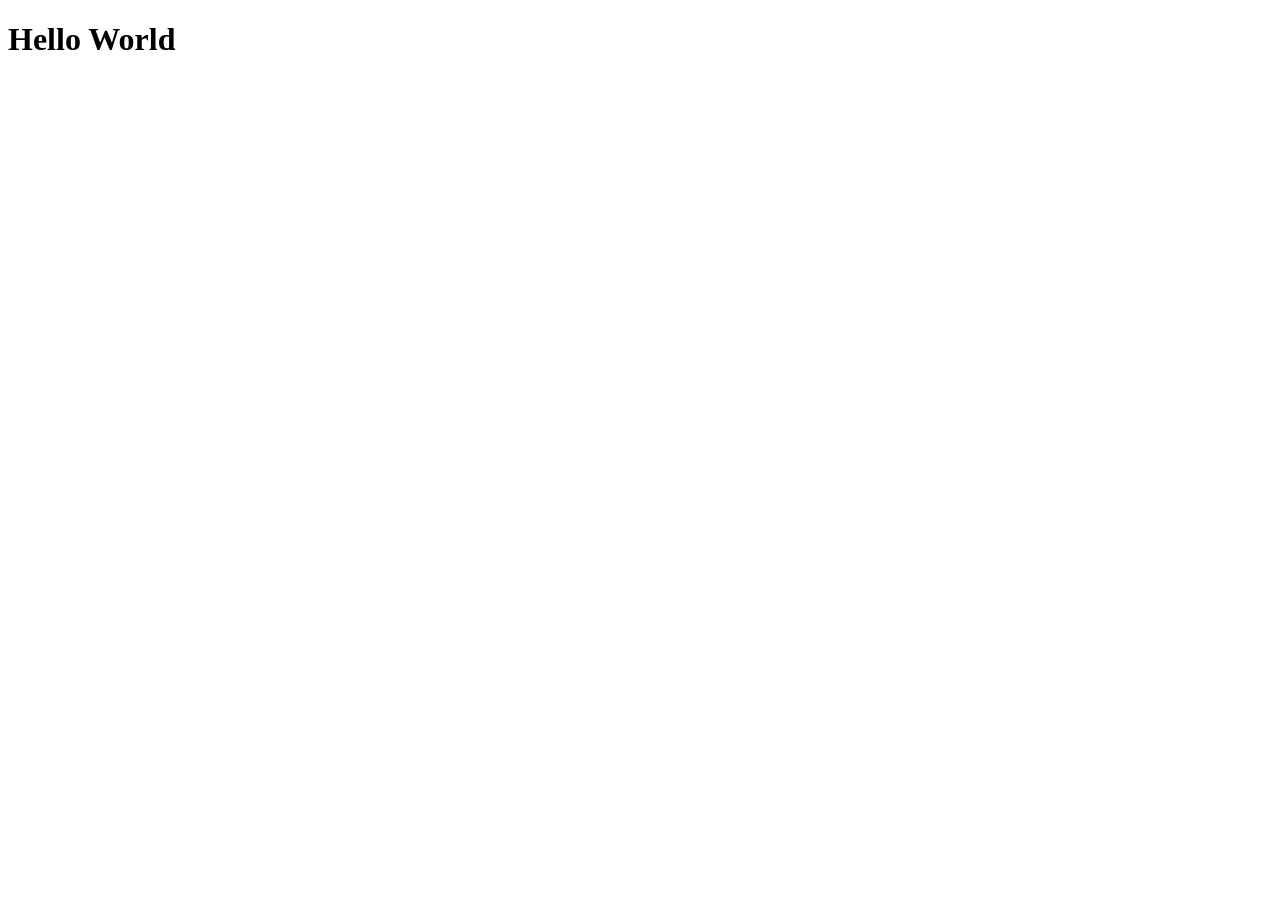
==== index.html @ d65ecfda "Create index.html Create index file to test page showing" ====
<!DOCTYPE html>
<html lang="en">
<head>
    <meta charset="UTF-8">
    <meta name="viewport" content="width=device-width, initial-scale=1.0">
    <title>willpang | Portfolio</title>
</head>
<body>
    <h1>Hello World</h1>
</body>
</html>
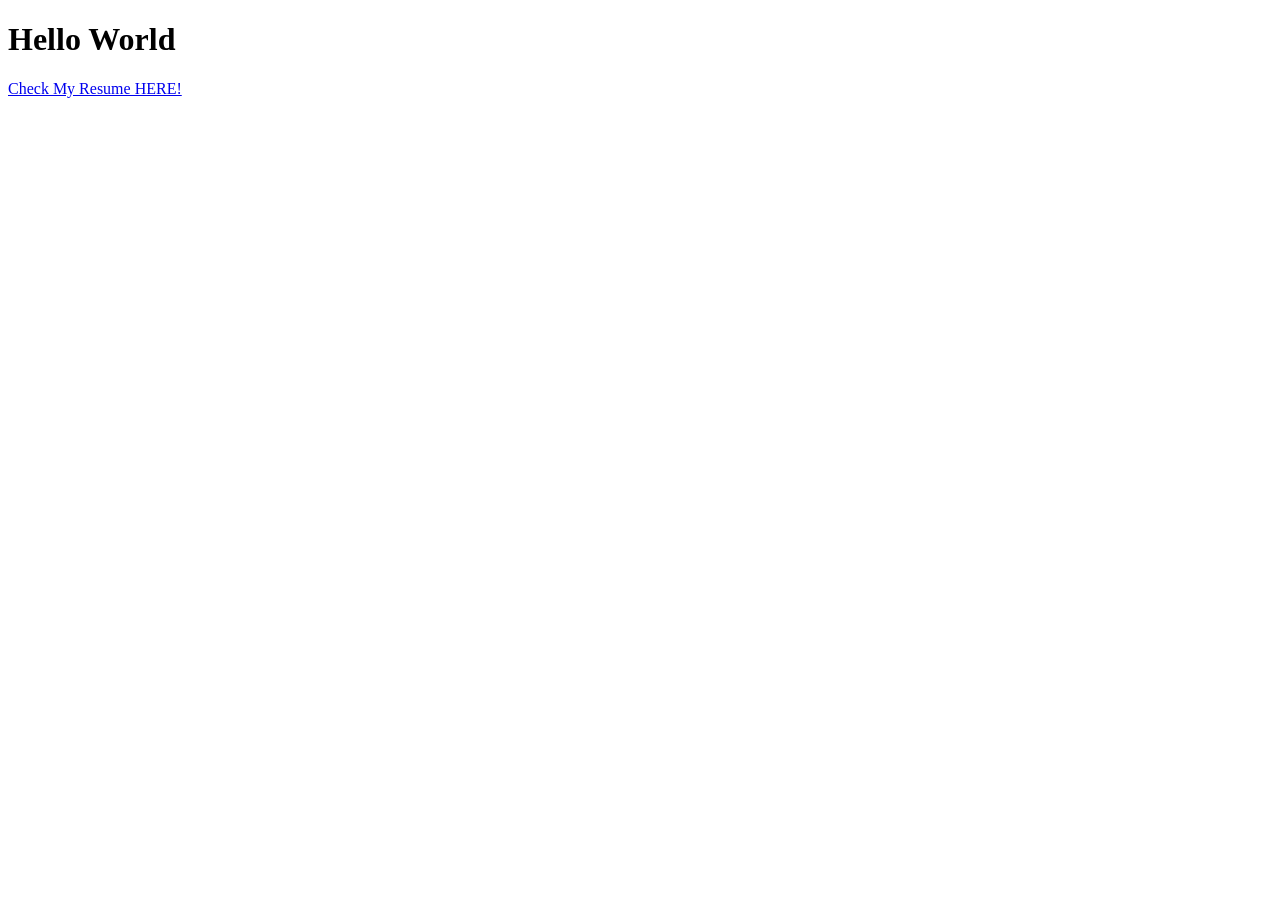
==== commit 96dacd4e: "Update index.html Add link to resume" ====
--- a/index.html
+++ b/index.html
@@ -7,5 +7,6 @@
 </head>
 <body>
     <h1>Hello World</h1>
+    <a href="./public/resume.html">Check My Resume HERE!</a>
 </body>
 </html>
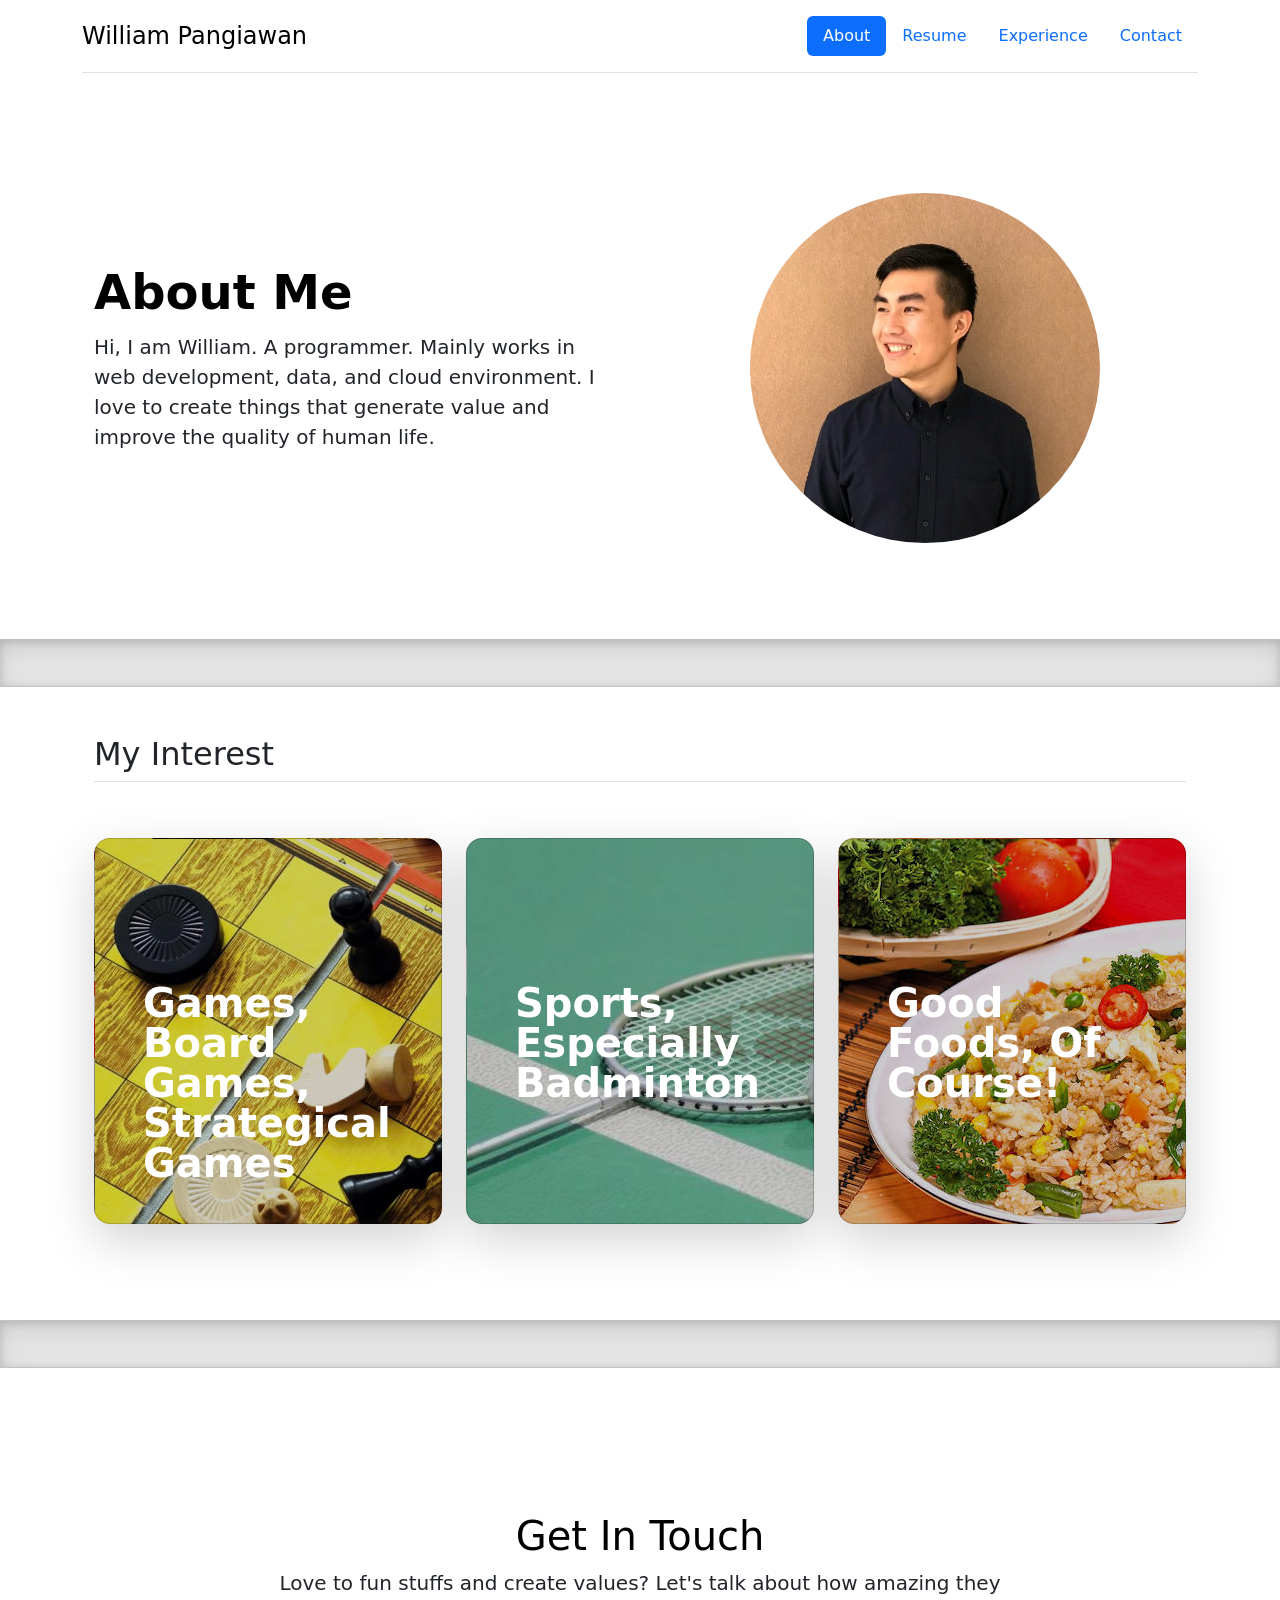
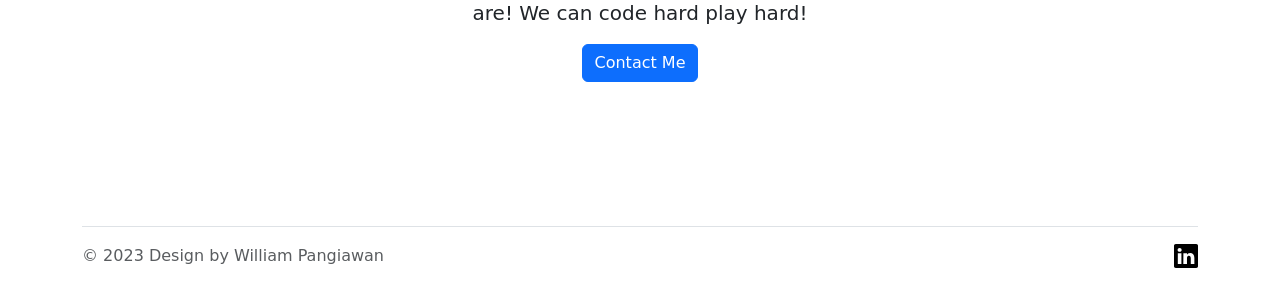
==== commit b057fb50: "Update Portfolio Homepage" ====
--- a/index.html
+++ b/index.html
@@ -1,12 +1,99 @@
-<!DOCTYPE html>
+
 <html lang="en">
 <head>
     <meta charset="UTF-8">
     <meta name="viewport" content="width=device-width, initial-scale=1.0">
     <title>willpang | Portfolio</title>
+
+    <link href="https://cdn.jsdelivr.net/npm/bootstrap@5.3.0/dist/css/bootstrap.min.css" rel="stylesheet" integrity="sha384-9ndCyUaIbzAi2FUVXJi0CjmCapSmO7SnpJef0486qhLnuZ2cdeRhO02iuK6FUUVM" crossorigin="anonymous">
+    <link href="./assets/css/styles.css" rel="stylesheet">
 </head>
 <body>
-    <h1>Hello World</h1>
-    <a href="./public/resume.html">Check My Resume HERE!</a>
+    <div class="container">
+    <header class="d-flex flex-wrap justify-content-center py-3 mb-4 border-bottom">
+        <a href="/" class="d-flex align-items-center mb-3 mb-md-0 me-md-auto link-body-emphasis text-decoration-none">
+            <span class="fs-4">William Pangiawan</span>
+        </a>
+
+        <ul class="nav nav-pills">
+            <li class="nav-item"><a href="#" class="nav-link active" aria-current="page">About</a></li>
+            <li class="nav-item"><a href="./public/resume.html" class="nav-link">Resume</a></li>
+            <li class="nav-item"><a href="#" class="nav-link">Experience</a></li>
+            <li class="nav-item"><a href="#" class="nav-link">Contact</a></li>
+        </ul>
+    </header>
+    </div>
+
+    <div class="container col-xxl-8 px-4 py-5">
+        <div class="row flex-lg-row-reverse g-5 py-5 flex-center">
+            <div class="col-10 col-sm-8 col-lg-6">
+                <img src="./assets/images/profile.jpeg" class="d-block mx-lg-auto img-fluid rounded-circle" alt="Bootstrap Themes" width="350" height="250" loading="lazy">
+            </div>
+            <div class="col-lg-6">
+                <h1 class="display-5 fw-bold text-body-emphasis lh-1 mb-3">About Me</h1>
+                <p class="lead">Hi, I am William. A programmer. Mainly works in web development, data, and cloud environment. I love to create things that generate value and improve the quality of human life.</p>
+            </div>
+        </div>
+    </div>
+
+    <div class="divider"></div>
+
+    <div class="container px-4 py-5" id="custom-cards">
+        <h2 class="pb-2 border-bottom">My Interest</h2>
+    
+        <div class="row row-cols-1 row-cols-lg-3 align-items-stretch g-4 py-5">
+            <div class="col">
+                <div class="card card-cover h-100 overflow-hidden text-bg-dark rounded-4 shadow-lg" style="background-image: url('./assets/images/boardgame.png');">
+                    <div class="d-flex flex-column h-100 p-5 pb-3 text-white text-shadow-1">
+                        <h3 class="pt-5 mt-5 mb-4 display-6 lh-1 fw-bold">Games, Board Games, Strategical Games</h3>
+                    </div>
+                </div>
+            </div>
+        
+            <div class="col">
+                <div class="card card-cover h-100 overflow-hidden text-bg-dark rounded-4 shadow-lg" style="background-image: url('./assets/images/badminton.png');">
+                    <div class="d-flex flex-column h-100 p-5 pb-3 text-white text-shadow-1">
+                        <h3 class="pt-5 mt-5 mb-4 display-6 lh-1 fw-bold">Sports, Especially Badminton</h3>
+                    </div>
+                </div>
+            </div>
+        
+            <div class="col">
+                <div class="card card-cover h-100 overflow-hidden text-bg-dark rounded-4 shadow-lg" style="background-image: url('./assets/images/nasi-goreng.png');">
+                    <div class="d-flex flex-column h-100 p-5 pb-3 text-white text-shadow-1">
+                        <h3 class="pt-5 mt-5 mb-4 display-6 lh-1 fw-bold">Good Foods, Of Course!</h3>
+                    </div>
+                </div>
+            </div>
+        </div>
+    </div>
+
+    <div class="divider"></div>
+
+    <div class="my-5">
+        <div class="p-5 text-center">
+            <div class="container py-5">
+                <h1 class="text-body-emphasis">Get In Touch</h1>
+                <p class="col-lg-8 mx-auto lead">
+                    Love to fun stuffs and create values? Let's talk about how amazing they are! We can code hard play hard!
+                </p>
+                <a class="btn btn-primary" href="https://www.linkedin.com/in/william-pangiawan/" role="button">Contact Me</a>
+            </div>
+        </div>
+    </div>
+
+    <div class="container">
+        <footer class="d-flex flex-wrap justify-content-between align-items-center py-3 my-4 border-top">
+            <div class="col-md-4 d-flex align-items-center">
+                <span class="mb-3 mb-md-0 text-body-secondary">© 2023 Design by William Pangiawan</span>
+            </div>
+        
+            <ul class="nav col-md-4 justify-content-end list-unstyled d-flex">
+                <li class="ms-3"><a class="text-body-secondary" href="https://www.linkedin.com/in/william-pangiawan/" target="_blank" rel="noopener noreferrer"><img src="./assets/images/linkedin.svg" alt="linkedin profile" width="24" height="24"/></a></li>
+            </ul>
+        </footer>
+    </div>
+
+    <script src="https://cdn.jsdelivr.net/npm/bootstrap@5.3.0/dist/js/bootstrap.bundle.min.js" integrity="sha384-geWF76RCwLtnZ8qwWowPQNguL3RmwHVBC9FhGdlKrxdiJJigb/j/68SIy3Te4Bkz" crossorigin="anonymous"></script>
 </body>
 </html>
--- a/assets/css/styles.css
+++ b/assets/css/styles.css
@@ -0,0 +1,13 @@
+.divider {
+    width: 100%;
+    height: 3rem;
+    background-color: rgba(0, 0, 0, .1);
+    border: solid rgba(0, 0, 0, .15);
+    border-width: 1px 0;
+    box-shadow: inset 0 0.5em 1.5em rgba(0, 0, 0, .1), inset 0 0.125em 0.5em rgba(0, 0, 0, .15);
+}
+
+.flex-center {
+    align-items: center;
+    justify-content: center;
+}
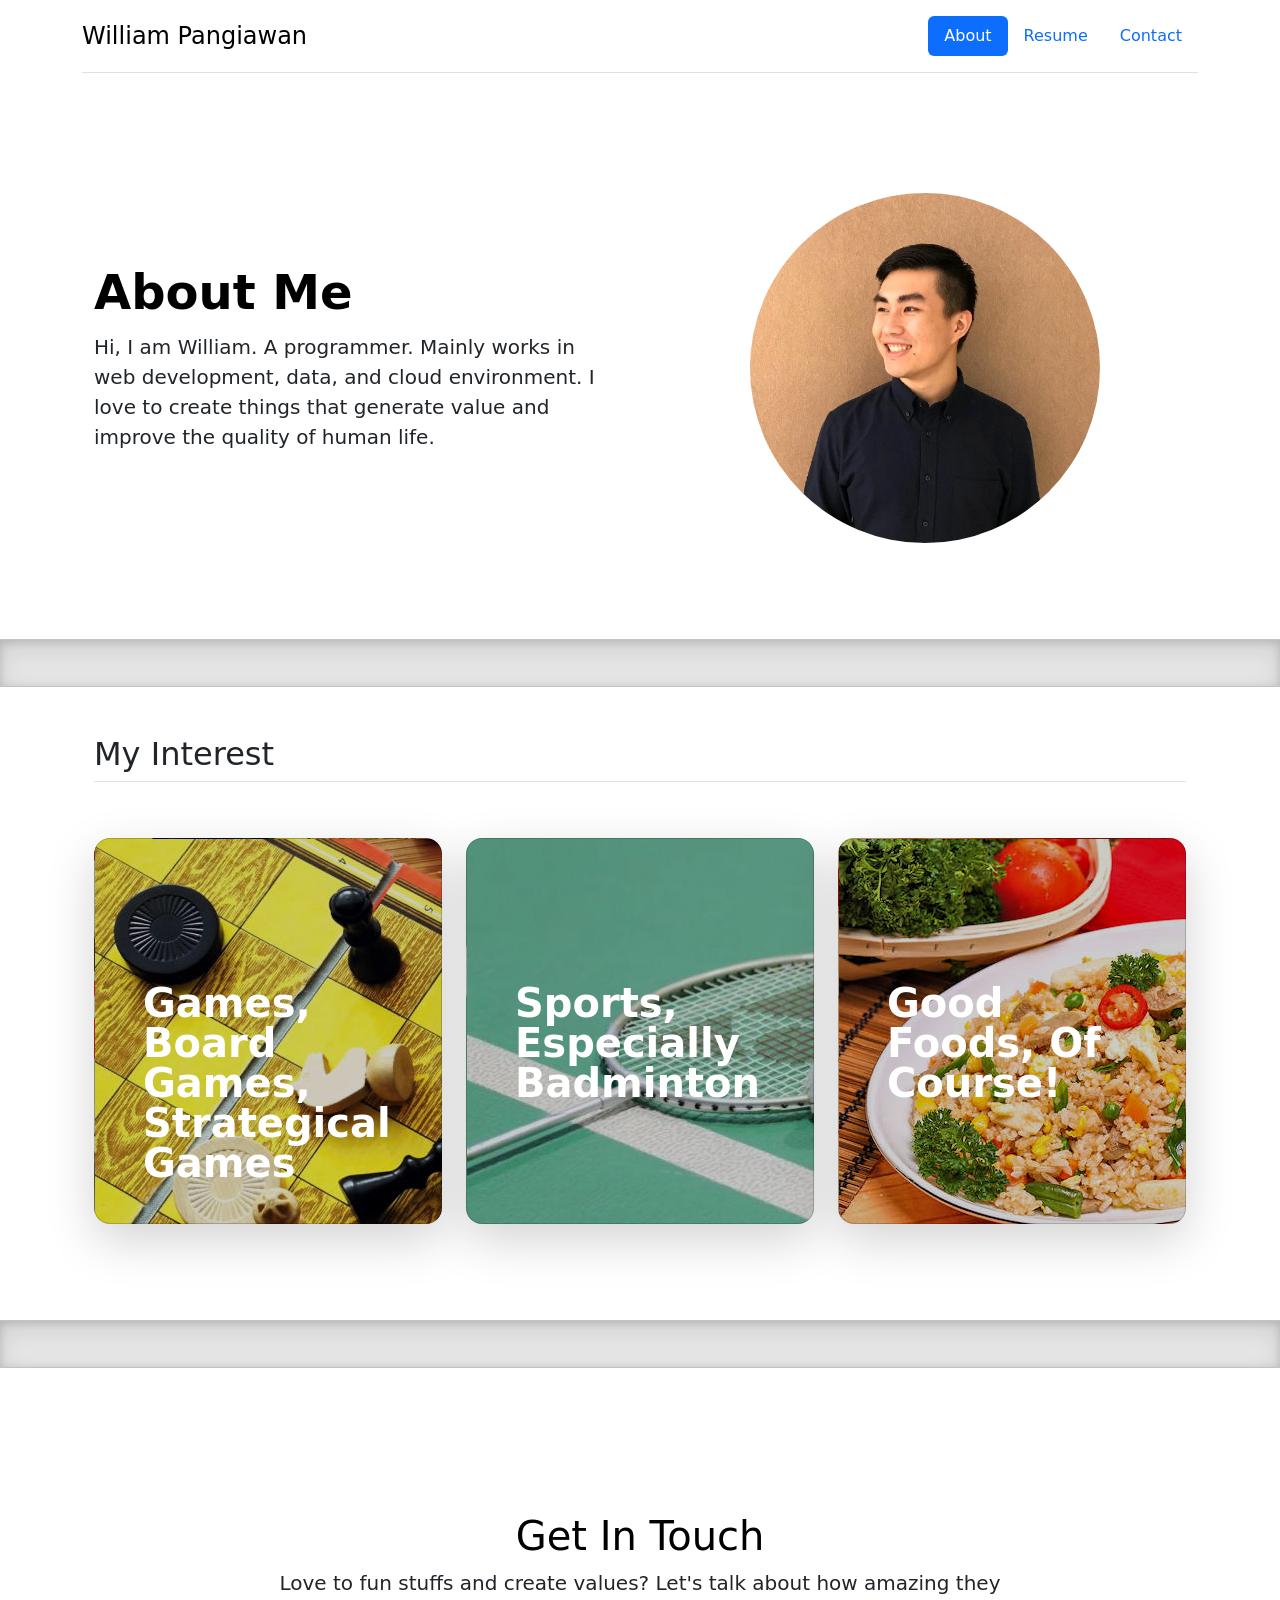
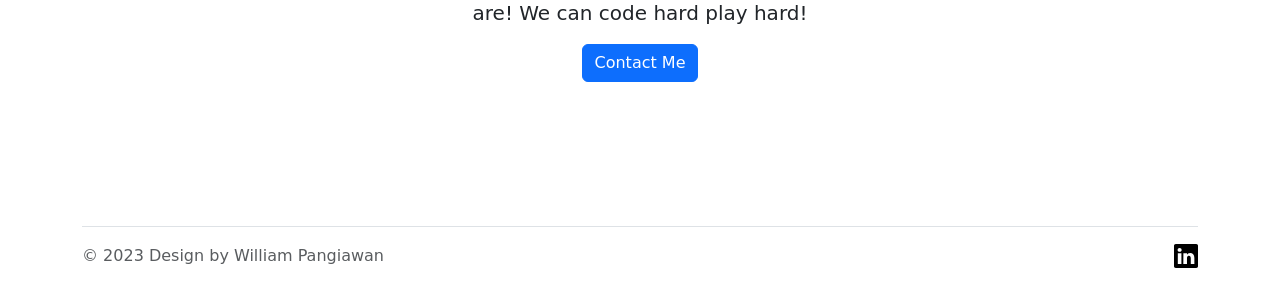
==== commit 33e57916: "Add section" ====
--- a/index.html
+++ b/index.html
@@ -6,93 +6,103 @@
     <title>willpang | Portfolio</title>
 
     <link href="https://cdn.jsdelivr.net/npm/bootstrap@5.3.0/dist/css/bootstrap.min.css" rel="stylesheet" integrity="sha384-9ndCyUaIbzAi2FUVXJi0CjmCapSmO7SnpJef0486qhLnuZ2cdeRhO02iuK6FUUVM" crossorigin="anonymous">
-    <link href="./assets/css/styles.css" rel="stylesheet">
+    <link href="/assets/css/styles.css" rel="stylesheet">
 </head>
 <body>
-    <div class="container">
-    <header class="d-flex flex-wrap justify-content-center py-3 mb-4 border-bottom">
-        <a href="/" class="d-flex align-items-center mb-3 mb-md-0 me-md-auto link-body-emphasis text-decoration-none">
-            <span class="fs-4">William Pangiawan</span>
-        </a>
+    <section id="navbar">
+        <div class="container">
+        <header class="d-flex flex-wrap justify-content-center py-3 mb-4 border-bottom">
+            <a href="/" class="d-flex align-items-center mb-3 mb-md-0 me-md-auto link-body-emphasis text-decoration-none">
+                <span class="fs-4">William Pangiawan</span>
+            </a>
 
-        <ul class="nav nav-pills">
-            <li class="nav-item"><a href="#" class="nav-link active" aria-current="page">About</a></li>
-            <li class="nav-item"><a href="./public/resume.html" class="nav-link">Resume</a></li>
-            <li class="nav-item"><a href="#" class="nav-link">Experience</a></li>
-            <li class="nav-item"><a href="#" class="nav-link">Contact</a></li>
-        </ul>
-    </header>
-    </div>
+            <ul class="nav nav-pills">
+                <li class="nav-item"><a href="/" class="nav-link active" aria-current="page">About</a></li>
+                <li class="nav-item"><a href="/public/resume.html" class="nav-link">Resume</a></li>
+                <!-- <li class="nav-item"><a href="#" class="nav-link" title="Coming Soon">Experience</a></li> -->
+                <li class="nav-item"><a href="/#contact" class="nav-link">Contact</a></li>
+            </ul>
+        </header>
+        </div>
+    </section>
 
-    <div class="container col-xxl-8 px-4 py-5">
-        <div class="row flex-lg-row-reverse g-5 py-5 flex-center">
-            <div class="col-10 col-sm-8 col-lg-6">
-                <img src="./assets/images/profile.jpeg" class="d-block mx-lg-auto img-fluid rounded-circle" alt="Bootstrap Themes" width="350" height="250" loading="lazy">
-            </div>
-            <div class="col-lg-6">
-                <h1 class="display-5 fw-bold text-body-emphasis lh-1 mb-3">About Me</h1>
-                <p class="lead">Hi, I am William. A programmer. Mainly works in web development, data, and cloud environment. I love to create things that generate value and improve the quality of human life.</p>
+    <section id="about">
+        <div class="container col-xxl-8 px-4 py-5">
+            <div class="row flex-lg-row-reverse g-5 py-5 flex-center">
+                <div class="col-10 col-sm-8 col-lg-6">
+                    <img src="/assets/images/profile.jpeg" class="d-block mx-lg-auto img-fluid rounded-circle" alt="Bootstrap Themes" width="350" height="250" loading="lazy">
+                </div>
+                <div class="col-lg-6">
+                    <h1 class="display-5 fw-bold text-body-emphasis lh-1 mb-3">About Me</h1>
+                    <p class="lead">Hi, I am William. A programmer. Mainly works in web development, data, and cloud environment. I love to create things that generate value and improve the quality of human life.</p>
+                </div>
             </div>
         </div>
-    </div>
+    </section>
 
     <div class="divider"></div>
 
-    <div class="container px-4 py-5" id="custom-cards">
-        <h2 class="pb-2 border-bottom">My Interest</h2>
-    
-        <div class="row row-cols-1 row-cols-lg-3 align-items-stretch g-4 py-5">
-            <div class="col">
-                <div class="card card-cover h-100 overflow-hidden text-bg-dark rounded-4 shadow-lg" style="background-image: url('./assets/images/boardgame.png');">
-                    <div class="d-flex flex-column h-100 p-5 pb-3 text-white text-shadow-1">
-                        <h3 class="pt-5 mt-5 mb-4 display-6 lh-1 fw-bold">Games, Board Games, Strategical Games</h3>
+    <section id="my-interest">
+        <div class="container px-4 py-5" id="custom-cards">
+            <h2 class="pb-2 border-bottom">My Interest</h2>
+        
+            <div class="row row-cols-1 row-cols-lg-3 align-items-stretch g-4 py-5">
+                <div class="col">
+                    <div class="card card-cover h-100 overflow-hidden text-bg-dark rounded-4 shadow-lg" style="background-image: url('/assets/images/boardgame.png');">
+                        <div class="d-flex flex-column h-100 p-5 pb-3 text-white text-shadow-1">
+                            <h3 class="pt-5 mt-5 mb-4 display-6 lh-1 fw-bold">Games, Board Games, Strategical Games</h3>
+                        </div>
                     </div>
                 </div>
-            </div>
-        
-            <div class="col">
-                <div class="card card-cover h-100 overflow-hidden text-bg-dark rounded-4 shadow-lg" style="background-image: url('./assets/images/badminton.png');">
-                    <div class="d-flex flex-column h-100 p-5 pb-3 text-white text-shadow-1">
-                        <h3 class="pt-5 mt-5 mb-4 display-6 lh-1 fw-bold">Sports, Especially Badminton</h3>
+            
+                <div class="col">
+                    <div class="card card-cover h-100 overflow-hidden text-bg-dark rounded-4 shadow-lg" style="background-image: url('/assets/images/badminton.png');">
+                        <div class="d-flex flex-column h-100 p-5 pb-3 text-white text-shadow-1">
+                            <h3 class="pt-5 mt-5 mb-4 display-6 lh-1 fw-bold">Sports, Especially Badminton</h3>
+                        </div>
                     </div>
                 </div>
-            </div>
-        
-            <div class="col">
-                <div class="card card-cover h-100 overflow-hidden text-bg-dark rounded-4 shadow-lg" style="background-image: url('./assets/images/nasi-goreng.png');">
-                    <div class="d-flex flex-column h-100 p-5 pb-3 text-white text-shadow-1">
-                        <h3 class="pt-5 mt-5 mb-4 display-6 lh-1 fw-bold">Good Foods, Of Course!</h3>
+            
+                <div class="col">
+                    <div class="card card-cover h-100 overflow-hidden text-bg-dark rounded-4 shadow-lg" style="background-image: url('/assets/images/nasi-goreng.png');">
+                        <div class="d-flex flex-column h-100 p-5 pb-3 text-white text-shadow-1">
+                            <h3 class="pt-5 mt-5 mb-4 display-6 lh-1 fw-bold">Good Foods, Of Course!</h3>
+                        </div>
                     </div>
                 </div>
             </div>
         </div>
-    </div>
+    </section>
 
     <div class="divider"></div>
 
-    <div class="my-5">
-        <div class="p-5 text-center">
-            <div class="container py-5">
-                <h1 class="text-body-emphasis">Get In Touch</h1>
-                <p class="col-lg-8 mx-auto lead">
-                    Love to fun stuffs and create values? Let's talk about how amazing they are! We can code hard play hard!
-                </p>
-                <a class="btn btn-primary" href="https://www.linkedin.com/in/william-pangiawan/" role="button">Contact Me</a>
+    <section id="contact">
+        <div class="my-5">
+            <div class="p-5 text-center">
+                <div class="container py-5">
+                    <h1 class="text-body-emphasis">Get In Touch</h1>
+                    <p class="col-lg-8 mx-auto lead">
+                        Love to fun stuffs and create values? Let's talk about how amazing they are! We can code hard play hard!
+                    </p>
+                    <a class="btn btn-primary" href="https://www.linkedin.com/in/william-pangiawan/" role="button">Contact Me</a>
+                </div>
             </div>
         </div>
-    </div>
+    </section>
 
-    <div class="container">
-        <footer class="d-flex flex-wrap justify-content-between align-items-center py-3 my-4 border-top">
-            <div class="col-md-4 d-flex align-items-center">
-                <span class="mb-3 mb-md-0 text-body-secondary">© 2023 Design by William Pangiawan</span>
-            </div>
-        
-            <ul class="nav col-md-4 justify-content-end list-unstyled d-flex">
-                <li class="ms-3"><a class="text-body-secondary" href="https://www.linkedin.com/in/william-pangiawan/" target="_blank" rel="noopener noreferrer"><img src="./assets/images/linkedin.svg" alt="linkedin profile" width="24" height="24"/></a></li>
-            </ul>
-        </footer>
-    </div>
+    <section id="footer">
+        <div class="container">
+            <footer class="d-flex flex-wrap justify-content-between align-items-center py-3 my-4 border-top">
+                <div class="col-md-4 d-flex align-items-center">
+                    <span class="mb-3 mb-md-0 text-body-secondary">© 2023 Design by William Pangiawan</span>
+                </div>
+            
+                <ul class="nav col-md-4 justify-content-end list-unstyled d-flex">
+                    <li class="ms-3"><a class="text-body-secondary" href="https://www.linkedin.com/in/william-pangiawan/" target="_blank" rel="noopener noreferrer"><img src="/assets/images/linkedin.svg" alt="linkedin profile" width="24" height="24"/></a></li>
+                </ul>
+            </footer>
+        </div>
+    </section>
 
     <script src="https://cdn.jsdelivr.net/npm/bootstrap@5.3.0/dist/js/bootstrap.bundle.min.js" integrity="sha384-geWF76RCwLtnZ8qwWowPQNguL3RmwHVBC9FhGdlKrxdiJJigb/j/68SIy3Te4Bkz" crossorigin="anonymous"></script>
 </body>
